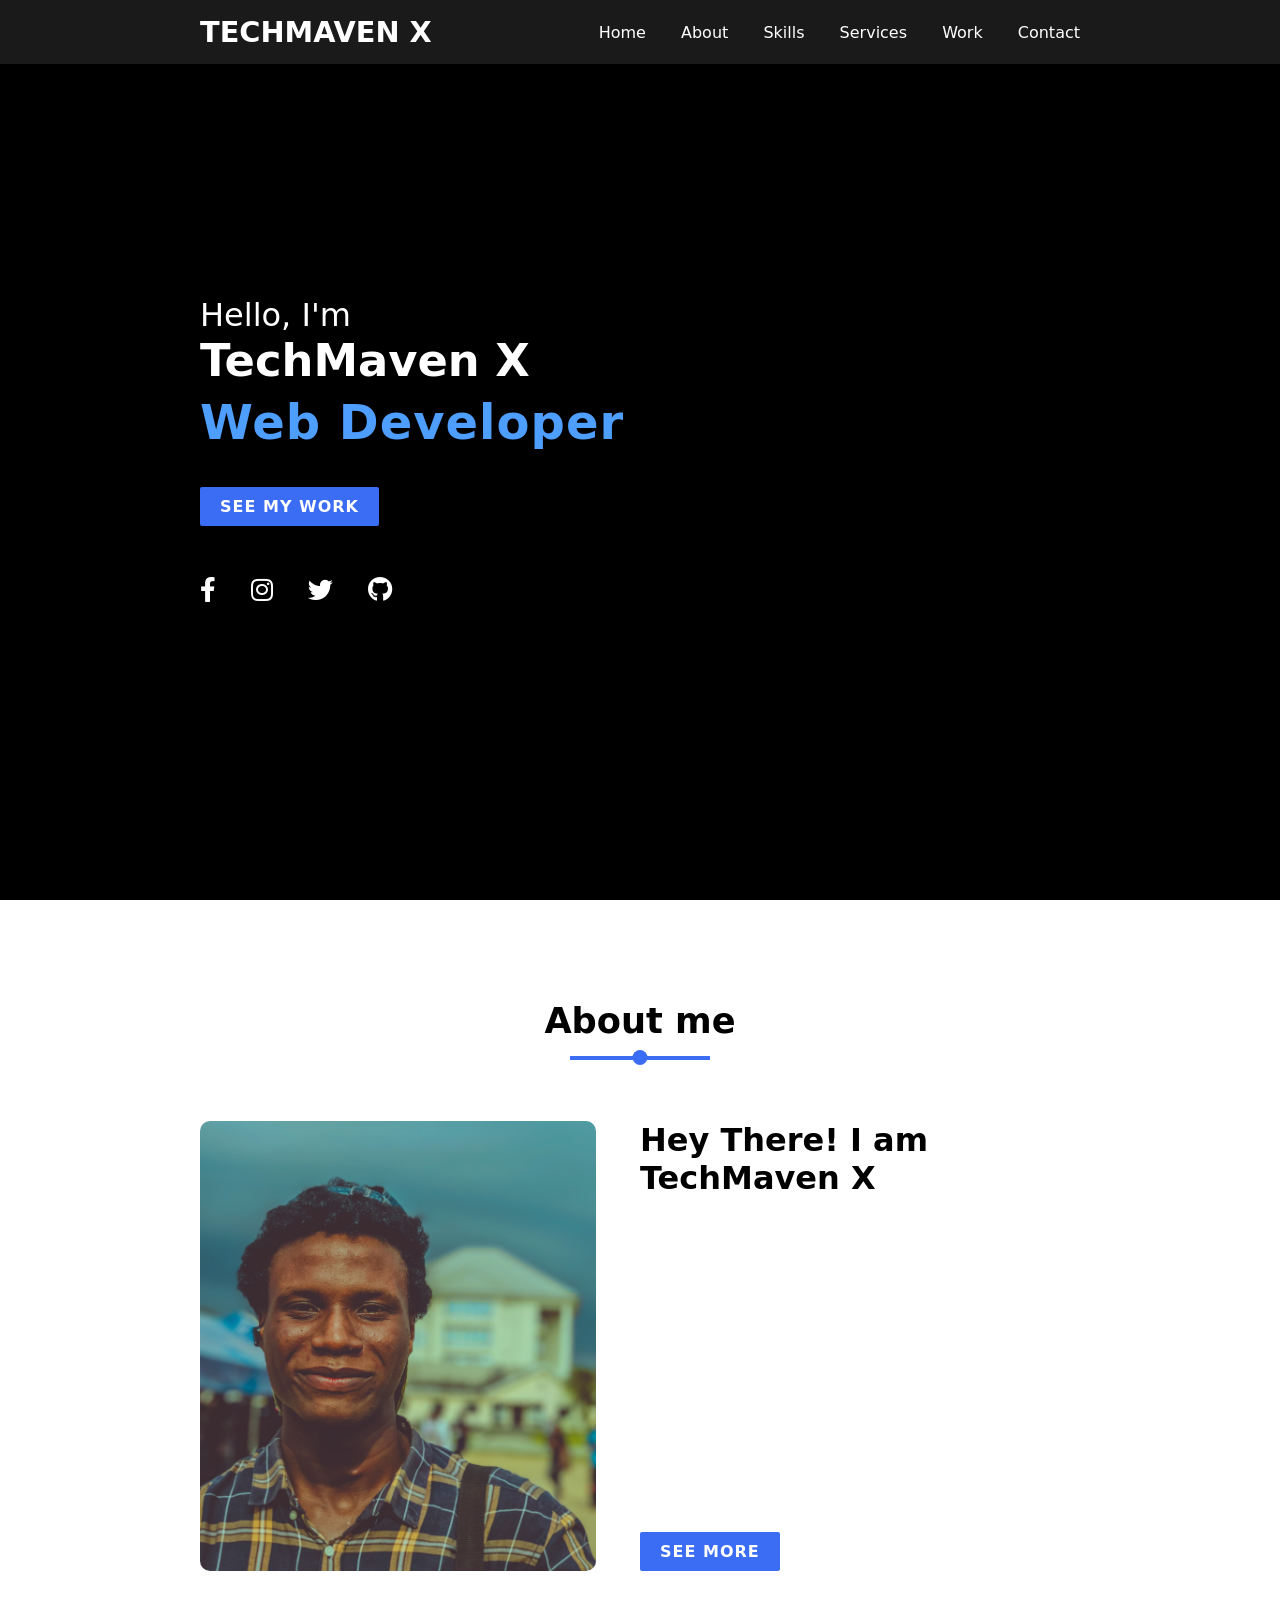
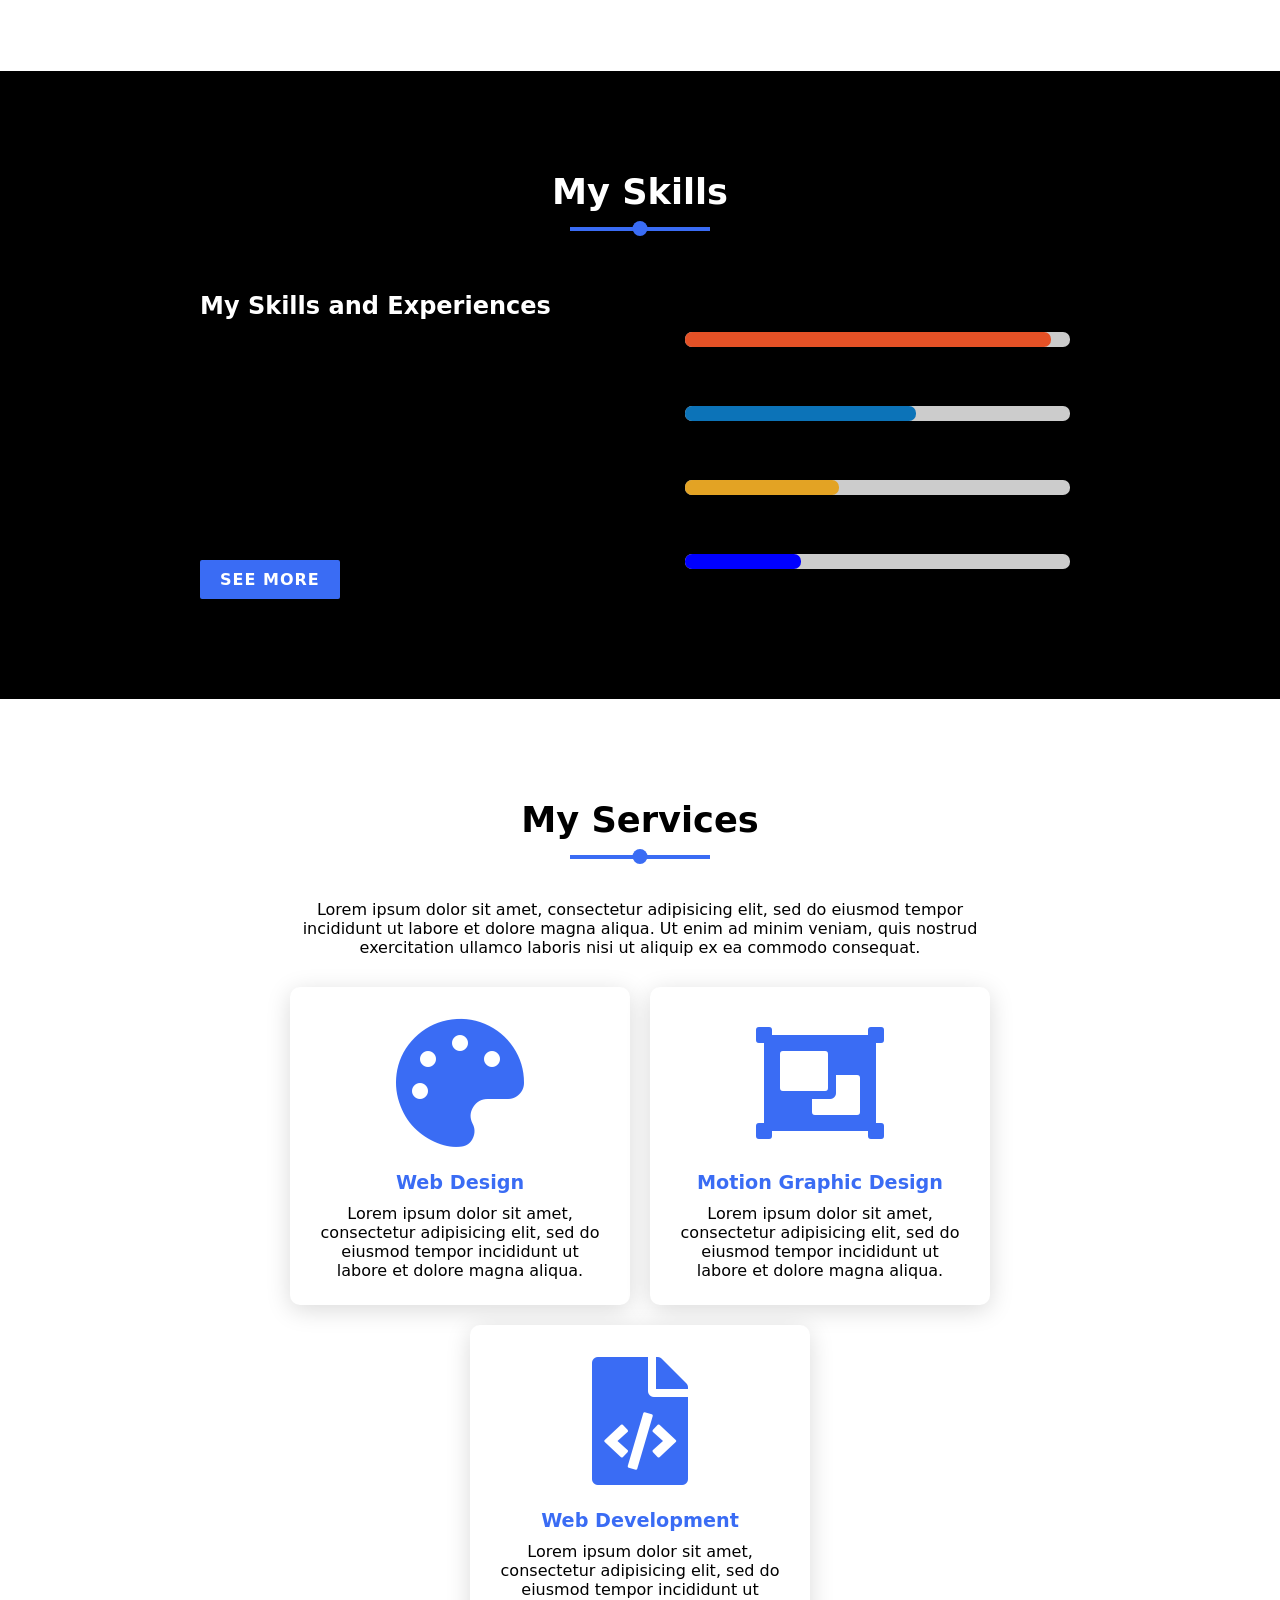
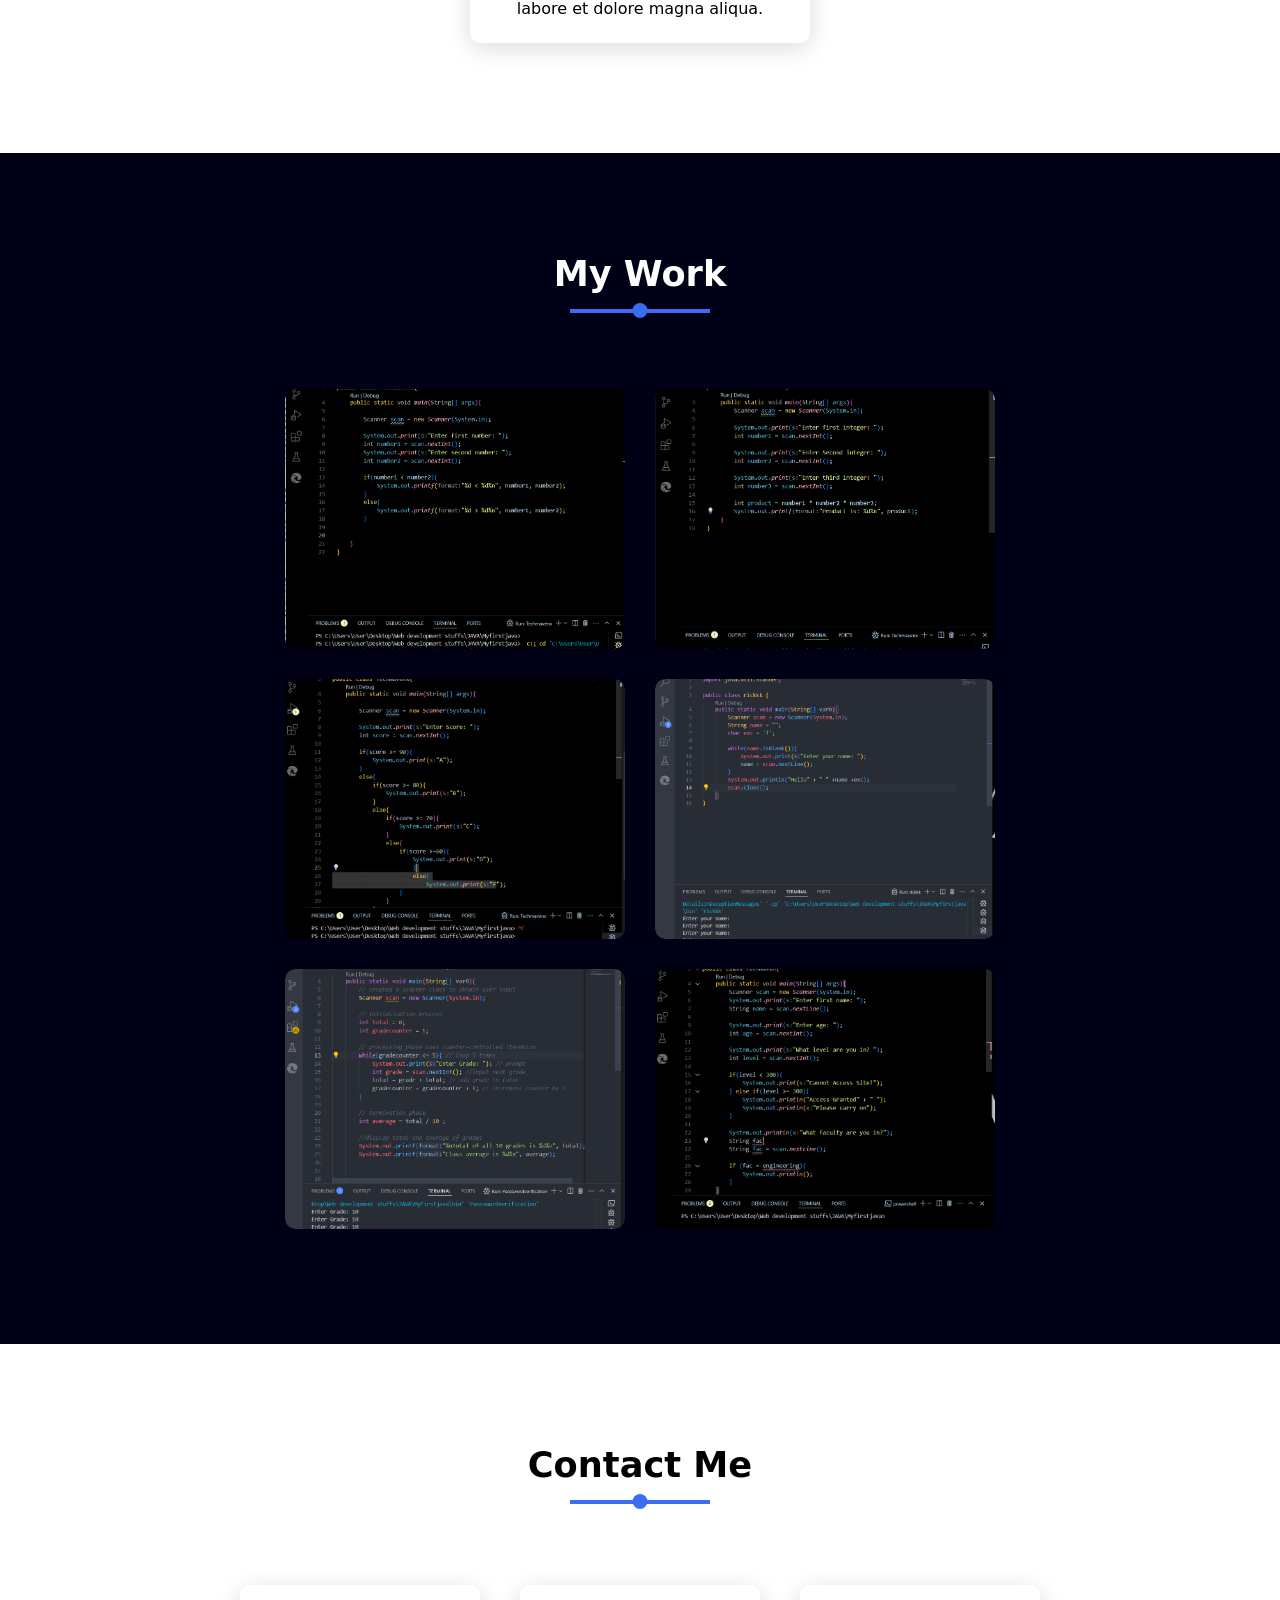
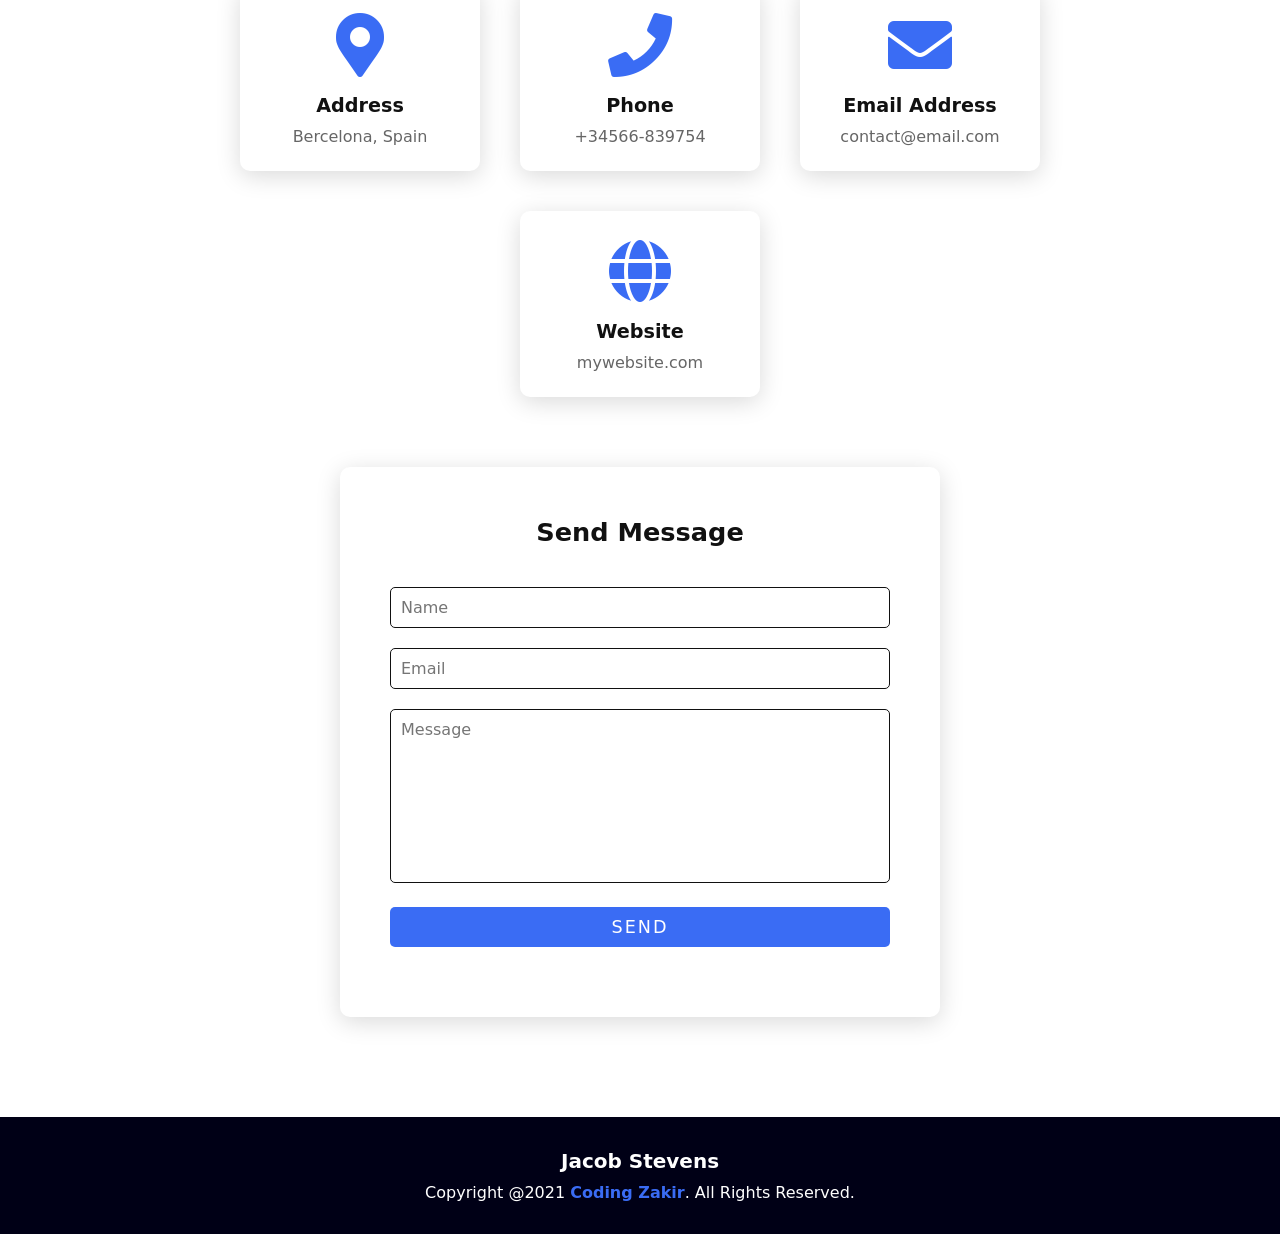
==== port.html @ 0d539612 "first commit" ====
<!DOCTYPE html>
<html lang="en">
<head>
    <meta charset="UTF-8">
    <meta name="viewport" content="width=device-width, initial-scale=1.0">
    <title>Adam Portfolio-Procoder09</title>
    <link rel="stylesheet" href="port.css">
    <link rel="stylesheet" href="https://unpkg.com/aos@next/dist/aos.css" />
    <link rel="stylesheet" href="https://cdnjs.cloudflare.com/ajax/libs/font-awesome/5.15.2/css/all.min.css">
</head>
<body>


    <header>
        <a href="" class="brand" data-aos="zoom-in" data-aos-duration="1000">TechMaven X</a>
        <div class="menu-btn"></div>
        <div class="navigation">
            <a href="#main" data-aos="fade-up" data-aos-duration="1000" data-aos-delay="100">Home</a>
            <a href="#about"data-aos="fade-up" data-aos-duration="1000" data-aos-delay="200">About</a>
            <a href="#skills" data-aos="fade-up" data-aos-duration="1000" data-aos-delay="300">Skills</a>
            <a href="#services" data-aos="fade-up" data-aos-duration="1000" data-aos-delay="400">Services</a>
            <a href="#work" data-aos="fade-up" data-aos-duration="1000" data-aos-delay="500">Work</a>
            <a href="#" data-aos="fade-up" data-aos-duration="1000" data-aos-delay="600">Contact</a>
        </div>
    </header>

    <section class="main" id="main">
        <div class="content">
            <h2 data-aos="fade-right" data-aos-duration="1000" data-aos-delay="800">Hello, I'm <br><span>TechMaven X</span></h2>
            <div class="animated-text" data-aos="fade-left" data-aos-duration="1000" data-aos-delay="900">
                <h3>Web Developer</h3>
                <h3>Web Designer</h3>
                <h3>Programmer</h3>
            </div>
            <a href="#" class="btn" data-aos="zoom-out" data-aos-duration="1000" data-aos-delay="1000">See My Work</a>
            <div class="media-icons">
                <a href="#" data-aos="fade-in" data-aos-duration="1000" data-aos-delay="1200"><i class="fab fa-facebook-f"></i></a>
                <a href="#" data-aos="fade-in" data-aos-duration="1000" data-aos-delay="1300"><i class="fab fa-instagram"></i></a>
                <a href="#" data-aos="fade-in" data-aos-duration="1000" data-aos-delay="1400"><i class="fab fa-twitter"></i></a>
                <a href="#" data-aos="fade-in" data-aos-duration="1000" data-aos-delay="1500"><i class="fab fa-github"></i></a>
            </div>
        </div>
    </section>

<!--  About Section -->

    <section class="about" id="about">
        <div class="title reveal">
            <h2 class="section-title" data-aos="fade-up" data-aos-duration="1000">About me</h2>
        </div>
        <div class="content">
            <div class="column col-left reveal">
                <div class="img-card" data-aos="fade-right" data-aos-duration="2000" data-aos-delay="200">
                    <img src="images/myface4.jpg" alt="">
                </div>
            </div>
            <div class="column col-right reveal">
                <h2 class="content-title" data-aos="fade-left" data-aos-duration="1000" data-aos-delay="200">Hey There! I am TechMaven X</h2>
                <p class="paragraph-text" data-aos="flip-up" data-aos-duration="1000" data-aos-delay="400">Lorem ipsum dolor sit amet, consectetur adipisicing elit, sed do eiusmod tempor incididunt ut labore et dolore magna aliqua. Ut enim ad minim veniam, quis nostrud exercitation ullamco laboris nisi ut aliquip ex ea commodo consequat.<br><br>Lorem ipsum dolor sit amet, consectetur adipisicing elit, sed do eiusmod tempor incididunt ut labore et dolore magna aliqua. Ut enim ad minim veniam, quis nostrud exercitation ullamco laboris nisi ut aliquip ex ea commodo consequat. Duis aute irure dolor in reprehenderit in voluptate velit esse cillum dolore eu fugiat nulla pariatur. Excepteur sint occaecat cupidatat non proident, sunt in culpa qui officia deserunt mollit anim id est laborum.</p>
                <a href="#" class="btn" data-aos="zoom-out-left" data-aos-duration="1000" data-aos-delay="600">See more</a>
            </div>
        </div>
    </section>

<!-- Skill Section -->

    <section class="skills" id="skills">
        <div class="title">
            <h2 class="section-title-skills" data-aos="fade-up" data-aos-duration="1000">My Skills</h2>
        </div>
        <div class="content">
            <div class="column col-left">
                <h2 class="content-title" data-aos="fade-right" data-aos-duration="1000" data-aos-delay="200">My Skills and Experiences</h2>
                <div class="paragraph-text" data-aos="flip-down" data-aos-duration="1000" data-aos-delay="300">Lorem ipsum dolor sit amet, consectetur adipisicing elit, sed do eiusmod tempor incididunt ut labore et dolore magna aliqua. Ut enim ad minim veniam, quis nostrud exercitation ullamco laboris nisi ut aliquip ex ea commodo consequat. Duis aute irure dolor in reprehenderit in voluptate velit esse cillum dolore eu fugiat nulla pariatur. Excepteur sint occaecat cupidatat non proident, sunt in culpa qui officia deserunt mollit anim id est laborum.</div>
                <a href="#" class="btn" data-aos="zoom-in-right" data-aos-duration="1000" data-aos-delay="400">See more</a>
            </div>
            <div class="column col-right">
                <div class="bar">
                    <div class="info" data-aos="flip-up" data-aos-duration="1000" data-aos-delay="100">
                        <span>HTML</span>
                        <span>95%</span>
                    </div>
                    <div class="line html" data-aos="zoom-in-right" data-aos-duration="1000" data-aos-delay="140"></div>
                </div>
                <div class="bar">
                    <div class="info" data-aos="flip-up" data-aos-duration="1000" data-aos-delay="200">
                        <span>CSS</span>
                        <span>60%</span>
                    </div>
                    <div class="line css" data-aos="zoom-in-right" data-aos-duration="1000" data-aos-delay="240"></div>
                </div>
                <div class="bar">
                    <div class="info" data-aos="flip-up" data-aos-duration="1000" data-aos-delay="300">
                        <span>Javascript</span>
                        <span>40%</span>
                    </div>
                    <div class="line javascript" data-aos="zoom-in-right" data-aos-duration="1000" data-aos-delay="340"></div>
                </div>
                <div class="bar">
                    <div class="info" data-aos="flip-up" data-aos-duration="1000" data-aos-delay="400">
                        <span>Java</span>
                        <span>30%</span>
                    </div>
                    <div class="line python" data-aos="zoom-in-right" data-aos-duration="1000" data-aos-delay="440"></div>
                </div>
            </div>
        </div>
    </section>

    <!-- Services Section -->

    <section class="services" id="services">
        <div class="title">
            <h2 class="section-title" data-aos="fade-up" data-aos-duration="1000">My Services</h2>
            <p data-aos="fade-up" data-aos-duration="1000" data-aos-delay="200">Lorem ipsum dolor sit amet, consectetur adipisicing elit, sed do eiusmod tempor incididunt ut labore et dolore magna aliqua. Ut enim ad minim veniam, quis nostrud exercitation ullamco laboris nisi ut aliquip ex ea commodo consequat.</p>
        </div>
        <div class="content">
            <div class="card" data-aos="fade-right" data-aos-duration="1000" data-aos-delay="400">
                <div class="service-icon">
                    <i class="fas fa-palette"></i>
                </div>
                <div class="info">
                    <h3>Web Design</h3>
                    <p>Lorem ipsum dolor sit amet, consectetur adipisicing elit, sed do eiusmod tempor incididunt ut labore et dolore magna aliqua. </p>
                </div>
            </div>
            <div class="card" data-aos="fade-up" data-aos-duration="1000" data-aos-delay="400">
                <div class="service-icon">
                    <i class="fas fa-object-group"></i>
                </div>
                <div class="info">
                    <h3>Motion Graphic Design</h3>
                    <p>Lorem ipsum dolor sit amet, consectetur adipisicing elit, sed do eiusmod tempor incididunt ut labore et dolore magna aliqua. </p>
                </div>
            </div>
            <div class="card" data-aos="fade-left" data-aos-duration="1000" data-aos-delay="400">
                <div class="service-icon">
                    <i class="fas fa-file-code"></i>
                </div>
                <div class="info">
                    <h3>Web Development</h3>
                    <p>Lorem ipsum dolor sit amet, consectetur adipisicing elit, sed do eiusmod tempor incididunt ut labore et dolore magna aliqua. </p>
                </div>
            </div>
        </div>
    </section>

<!-- Work Section -->
    <section class="work" id="work">
        <div class="title">
            <h2 class="section-title-work" data-aos="fade-up" data-aos-duration="1000">My Work</h2>
        </div>
        <div class="content">
            <div class="card" data-aos="fade-right" data-aos-duration="1000" data-aos-delay="200">
                <div class="card-img">
                    <img src="images/If else.png" alt="">
                </div>
            </div>
            <div class="card" data-aos="fade-up" data-aos-duration="1000" data-aos-delay="200">
                <div class="card-img">
                    <img src="images/practice question.png" alt="">
                </div>
            </div>
            <div class="card" data-aos="fade-left" data-aos-duration="1000" data-aos-delay="200">
                <div class="card-img">
                    <img src="images/practice3.png" alt="">
                </div>
            </div>
            <div class="card" data-aos="fade-right" data-aos-duration="1000" data-aos-delay="400">
                <div class="card-img">
                    <img src="images/practice5.png" alt="">
                </div>
            </div>
            <div class="card" data-aos="fade-up" data-aos-duration="1000" data-aos-delay="400">
                <div class="card-img">
                    <img src="images/practice6.png" alt="">
                </div>
            </div>
            <div class="card" data-aos="fade-left" data-aos-duration="1000" data-aos-delay="400">
                <div class="card-img">
                    <img src="images/prctice4.png" alt="">
                </div>
            </div>
        </div>
    </section>
    <section class="contact" id="contact">
        <div class="title reveal">
          <h2 class="section-title">Contact Me</h2>
        </div>
        <div class="content">
          <div class="row">
            <div class="card reveal">
              <div class="contact-icon">
                <i class="fas fa-map-marker-alt"></i>
              </div>
              <div class="info">
                <h3>Address</h3>
                <span>Bercelona, Spain</span>
              </div>
            </div>
            <div class="card reveal">
              <div class="contact-icon">
                <i class="fas fa-phone"></i>
              </div>
              <div class="info">
                <h3>Phone</h3>
                <span>+34566-839754</span>
              </div>
            </div>
            <div class="card reveal">
              <div class="contact-icon">
                <i class="fas fa-envelope"></i>
              </div>
              <div class="info">
                <h3>Email Address</h3>
                <span>contact@email.com</span>
              </div>
            </div>
            <div class="card reveal">
              <div class="contact-icon">
                <i class="fas fa-globe"></i>
              </div>
              <div class="info">
                <h3>Website</h3>
                <span>mywebsite.com</span>
              </div>
            </div>
          </div>
          <div class="row">
            <div class="contact-form reveal">
              <h3>Send Message</h3>
              <div class="input-box">
                <input type="text" name="" value="" placeholder="Name">
              </div>
              <div class="input-box">
                <input type="text" name="" value="" placeholder="Email">
              </div>
              <div class="input-box">
                <textarea name="name" rows="8" cols="80" placeholder="Message"></textarea>
              </div>
              <div class="input-box">
                <input type="submit" class="send-btn" name="" value="Send">
              </div>
            </div>
          </div>
        </div>
      </section>
  
      <footer class="footer">
        <span class="footer-title">Jacob Stevens</span>
        <p>Copyright @2021 <a href="#">Coding Zakir</a>. All Rights Reserved.</p>
      </footer>


    <script src="https://unpkg.com/aos@next/dist/aos.js"></script>
    <script>
      AOS.init({offset:0});
    </script>
    <script>

        window.addEventListener("scroll", function(){
    scrollBtn.classList.toggle("active", window.scrollY > 500);
});

//javascript for scroll back to top on click scroll-to-top button

// document.querySelector(".scrollToTop-btn").addEventListener("click", () => {
//   document.body.scrollTop = 0;
//   document.documentElement.scrollTop = 0;
// });

        const menuBtn = document.querySelector(".menu-btn");
        const navigation = document.querySelector(".navigation");
        const navigationItems = document.querySelector(".navigation a");

        menuBtn.addEventListener("click", () => {
            menuBtn.classList.toggle("active");
            navigation.classList.toggle("active");
        })

        // Navigation Effects
        window.addEventListener("scroll", function(){
            const header = document.querySelector("header");
            header.classList.toggle("sticky", window.scrollY > 0);
        })

        navigationItems.forEach((navigationItem) => {
            navigationItem.addEventListener("click", () => {
                menuBtn.classList.remove("active");
                navigation.classList.remove("active")
            })
        })



    </script>
</body>
</html>
---- port.css ----
@import url('https://fonts.googleapis.com/css2?family=Poppins:ital,wght@0,100;0,200;0,300;0,400;0,500;0,600;0,700;0,800;0,900;1,100;1,200;1,300;1,400;1,500;1,600;1,700;1,800;1,900&display=swap');

*{
    padding: 0;
    margin: 0;
    font-family:system-ui, -apple-system, BlinkMacSystemFont, 'Segoe UI', Roboto, Oxygen, Ubuntu, Cantarell, 'Open Sans', 'Helvetica Neue', sans-serif;
    box-sizing: border-box;
}

body{
    width: 100%;
    height: auto;
    overflow-x: hidden;
}

header{
    z-index: 889;
    position: fixed;
    background-color: rgba(255,255,255,0.1);
    top: 0;
    left: 0;
    width: 100%;
    padding: 15px 200px;
    display: flex;
    justify-content: space-between;
    align-items: center;
    transition: 0.2s ease;
}

header.sticky{
    background-color: #3a6cf4;
    padding: 10px 200px;
}

header .brand{
    color: white;
    font-size: 1.8em;
    font-weight: 700;
    text-transform: uppercase;
    text-decoration: none;
}

header .navigation{
    position: relative;
}

header .navigation a{
    color: white;
    font-size: 1em;
    text-decoration: none;
    font-weight: 500;
    margin-left: 30px;
}

header .navigation a:hover{
    color: #3a6cf4;
}

header .sticky .navigation a:hover{
    color: black;
}

section{
    padding: 100px 200px;
}

.main{
    position: relative;
    width: 100%;
    height: 100vh;
    display: flex;
    align-items: center;
    background-image: url(images/ackgroud.png);
    background-size: cover;
    background-position: center;
    background-repeat: no-repeat;
    background-attachment: fixed;
}

.main .content{
    max-width: 800px;
}

.main .content h2{
    color: white;
    font-size: 2em;
    font-weight: 500;
}

.main .content h2 span{
    font-size: 2.8rem;
    font-weight: 600;
}

.animated-text{
    position: relative;
    height: 70px;
    overflow: hidden;
}

.animated-text h3{
    color: #4e9eff;
    font-size: 3em;
    font-weight: 700;
    line-height: 70px;
    letter-spacing: 1px;
}

.animated-text h3:nth-child(1){
    animation: text-move 6s infinite ease-out;
}

@keyframes text-move {
    0%,15%{
        margin-top: 0px;
    }
    
    25%,40%{
        margin-top: -70px;
    }
    
    50%,65%{
        margin-top: -140px;
    }
    
    75%,90%{
        margin-top: -70px;
    }
    
    100%{
        margin-top: 0px;
    }
}

.btn{
    color: white;
    background-color: #3a6cf4;
    font-size: 1em;
    font-weight: 600;
    display: inline-block;
    padding: 10px 20px;
    text-transform: uppercase;
    text-decoration: none;
    letter-spacing: 1px;
    border-radius: 2px;
    margin-top: 30px;
    transition: 0.5s ease;
}

.btn:hover{
    background-color: #235bf6;
}

.media-icons{
    margin-top: 50px;
}

.media-icons a{
    color: white;
    font-size: 25px;
    margin-right: 30px;
}

.media-icon a:hover{
    background-color: #3a6cf4;
    color: black;
}


/* About */

.title{
    width: 100%;
    display: flex;
    justify-content: center;
    align-items: center;
    flex-direction: column;
}

.section-title{
    position: relative;
    color: black;
    font-size: 2.2em;
    font-weight: 800;
    margin-bottom: 60px;
}

.section-title::before{
    content: "";
    position: absolute;
    top: 56px;
    left: 50%;
    width: 140px;
    height: 4px;
    background-color: #3a6cf4;
    transform: translateX(-50%);
}

.section-title::after{
    content: "";
    position: absolute;
    top: 50px;
    left: 50%;
    width: 15px;
    height: 15px;
    border-radius: 50%;
    background-color: #3a6cf4;
    transform: translateX(-50%);
}

.about .content{
    position: relative;
    width: 100%;
    display: flex;
    justify-content: space-between;
    align-items: center;
    margin-top: 20px;
}

.about .content .col-left{
    position: relative;
    width: 45%;
}

.about .content .col-right{
    position: relative;
    width: 50%;
}

.about .content .col-left .img-card{
    position: relative;
    width: 100%;
    min-height: 450px;
}

.about .content .col-left .img-card img{
    position: absolute;
    top: 0;
    left: 0;
    width: 100%;
    height: 100%;
    object-fit: cover;
    border-radius: 10px;
}

.about .content .col-right .content-title{
    font-size: 2em;
    font-weight: 800;
    margin-bottom: 20px;
}

.about .content .col-right .paragraph-text{
    font-size: 1em;
}

/* Skills Section */

.skills{
    background-color: black;
}

.section-title-skills{
    position: relative;
    color: white;
    font-size: 2.2em;
    font-weight: 800;
    margin-bottom: 60px;
}

.section-title-skills::before{
    content: "";
    position: absolute;
    top: 56px;
    left: 50%;
    width: 140px;
    height: 4px;
    background-color: #3a6cf4;
    transform: translateX(-50%);
}

.section-title-skills::after{
    content: "";
    position: absolute;
    top: 50px;
    left: 50%;
    width: 15px;
    height: 15px;
    border-radius: 50%;
    background-color: #3a6cf4;
    transform: translateX(-50%);
}

.skills .content{
    position: relative;
    width: 100%;
    display: flex;
    justify-content: space-between;
    align-items: center;
    color: white;
    margin-top: 20px;
}

.skills .content .col-left{
    position: relative;
    width: 46%;
}

.skills .content .col-left .content-title{
    margin-bottom: 20px;
}

.skills .content .col-right{
    position: relative;
    width: 46%;
}

.skills .content .col-right .bar{
    margin-bottom: 15px;
    padding: 10px;
}

.skills .content .col-right .bar .info{
    display: flex;
    align-items: center;
    justify-content: space-between;
    margin-bottom: 5px;
}

.skills .content .col-right .br .info span{
    font-size: 18px;
    font-weight: 500;
}

.skills .content .col-right .bar .line{
    position: relative;
    width: 100%;
    height: 15px;
    background-color: #ccc;
    border-radius: 7px;
}

.skills .content .col-right .bar .line::before{
    content: "";
    position: absolute;
    height: 100%;
    top: 0;
    left: 0;
    border-radius: 7px;
}

.skills .content .col-right .bar .html::before{
    width: 95%;
    background-color: #e45126;
}

.skills .content .col-right .bar .css::before{
    width: 60%;
    background-color: #0c73b8;
}

.skills .content .col-right .bar .javascript::before{
    width: 40%;
    background-color: #e3a324;
}

.skills .content .col-right .bar .python::before{
    width: 30%;
    background-color: blue;
}


/* Services */

.services .content{
    display: flex;
    justify-content: center;
    flex-wrap: wrap;
    flex-direction: row;
    margin-top: 20px;
}

.title p{
    font-size: 1em;
    width: 80%;
    text-align: center;
}

.services .content .card{
    background-color: #fff;
    width: 340px;
    margin: 10px;
    padding: 25px;
    display: flex;
    justify-content: center;
    align-items: center;
    flex-direction: column;
    border-radius: 10px;
    box-shadow: 0 5px 25px rgba(1 1 1/15%);
    transition: 0.3s linear;
}

.services .content .card .service-icon{
    color: #3a6cf4;
    font-size: 8rem;
    text-align: center;
    transition: 0.3s linear;
}

.services .content .card .info{
    text-align: center;
}

.services .content .card .info h3{
    color: #3a6cf4;
    font-size: 1.2rem;
    font-weight: 700;
    margin: 10px;
    transition: 0.3s linear;
    
}

.services .content .card:hover{
    background-color: #3a6cf4;
    color: white;
}

.services .content .card:hover .service-icon,
.services .content .card:hover .info h3
{
    transform: translateY(-10px);
    color: white;
}

/* Work */

.work{
    background-color: #000016;
}
.section-title-work{
    position: relative;
    color: white;
    font-size: 2.2em;
    font-weight: 800;
    margin-bottom: 60px;
}

.section-title-work::before{
    content: "";
    position: absolute;
    top: 56px;
    left: 50%;
    width: 140px;
    height: 4px;
    background-color: #3a6cf4;
    transform: translateX(-50%);
}

.section-title-work::after{
    content: "";
    position: absolute;
    top: 50px;
    left: 50%;
    width: 15px;
    height: 15px;
    border-radius: 50%;
    background-color: #3a6cf4;
    transform: translateX(-50%);
}

.work .content{
    display: flex;
    justify-content: center;
    flex-direction: row;
    flex-wrap: wrap;
    margin-top: 20px;
}

.work .content .card{
    width: 340px;
    margin: 15px;
}

.work .content .card .card-img{
    position: relative;
    width: 100%;
    height: 260px;
    overflow: hidden;
    border-radius: 10px;
}

.work .content .card .card-img img{
    position: absolute;
    top: 0;
    left: 0;
    width: 100%;
    height: 100%;
    object-fit: cover;
    border-radius: 10px;
    transition: 0.3s linear;
}

.work .content .card .card-img img:hover{
    transform: scale(1.2);
}


/* Contact */

.contact .content{
    display: flex;
    justify-content: center;
    flex-wrap: wrap;
    flex-direction: column;
    margin-top: 20px;
  }
  
  .contact .content .row{
    display: flex;
    justify-content: center;
    flex-wrap: wrap;
    flex-direction: row;
  }
  
  .contact .content .row .card{
    background: #fff;
    width: 240px;
    margin: 20px;
    padding: 25px;
    display: flex;
    justify-content: center;
    align-items: center;
    flex-direction: column;
    box-shadow: 0 5px 25px rgba(1 1 1 / 15%);
    border-radius: 10px;
  }
  
  .contact .content .row .card .contact-icon{
    color: #3a6cf4;
    font-size: 4em;
    text-align: center;
    transition: transform 0.5s ease;
  }
  
  .contact .content .row .card:hover .contact-icon{
    transform: translateY(-10px);
  }
  
  .contact .content .row .card .info{
    text-align: center;
  }
  
  .contact .content .row .card .info h3{
    color: #111;
    font-size: 1.2em;
    font-weight: 700;
    margin: 10px;
  }
  
  .contact .content .row .card .info span{
    color: #666;
    font-weight: 500;
  }
  
  .contact-form{
    background: #fff;
    max-width: 600px;
    margin-top: 50px;
    padding: 50px;
    border-radius: 10px;
    box-shadow: 0 5px 25px rgba(1 1 1 / 15%);
  }
  
  .contact-form h3{
    color: #111;
    font-size: 1.6em;
    font-weight: 600;
    text-align: center;
    margin-bottom: 40px;
  }
  
  .contact-form .input-box{
    position: relative;
    width: 100%;
    margin-bottom: 20px;
  }
  
  .contact-form .input-box input,
  .contact-form .input-box textarea{
    color: #111;
    width: 100%;
    padding: 10px;
    font-size: 1em;
    font-weight: 400;
    outline: none;
    border: 1px solid #111;
    border-radius: 5px;
    resize: none;
  }
  
  .contact-form .input-box .send-btn{
    color: #fff;
    background: #3a6cf4;
    display: inline-block;
    font-size: 1.1em;
    font-weight: 500;
    text-transform: uppercase;
    letter-spacing: 2px;
    width: 100%;
    border: none;
    cursor: pointer;
    transition: 0.5s ease;
  }
  
  .contact-form .input-box .send-btn:hover{
    background: #235bf6;
  }

  /* Footer */
  
  .footer{
    background: #000016;
    color: #fff;
    text-align: center;
    padding: 2em;
  }
  
  .footer .footer-title{
    font-size: 20px;
    font-weight: 600;
  }
  
  .footer p{
    font-size: 16px;
    margin-top: 10px;
  }
  
  .footer p a{
    color: #3a6cf4;
    font-weight: 600;
    text-decoration: none;
  }
  


@media (max-width:1040px) {
    
    header{
        padding: 12px 20px;
    }

    header.sticky{
        padding: 10px 20px;
    }

    header .navigation{
        display: none;
    }

    .navigation.active{
        z-index: 889;
        position: fixed;
        background-color: white;
        top: 0;
        right: 0;
        width: 380px;
        height: 100%;
        display: flex;
        justify-content: center;
        align-items: center;
        flex-direction: column;
        box-shadow: 0 5px 25px rgba(1 1 1/ 15%);
        transition: 0.3s ease;
    }

    header .navigation a{
        color: black;
        font-size: 1.2em;
        margin: 10px;
        padding: 10px 40px;
        border-radius: 5px;
    }

    header .navigation a:hover{
        background-color: #3a6cf4;
        color: white;
        transition: 0.3s ease;
    }

    .menu-btn{
        position: absolute;
        background-image: url(Image/menu.png);
        background-position: center;
        background-size: 30px;
        background-repeat: no-repeat;
        width: 40px;
        height: 40px;
        right: 0;
        margin: 0 20px;
        cursor: pointer;
        transition: 0.3s ease;
    }

    .menu-btn.active{
        z-index: 999;
        background-image: url(Image/close.png);
        background-repeat: no-repeat;
        background-position: center;
        background-size: 25px;
        transition: 0.3s ease;
        filter: invert(1);
    }

    section{
        padding: 80px 20px;
    }

    .main .content h2{
        font-size: 1em;
    }

    .animated-text h3{
        font-size: 2.2em;
    }

    .section-title{
        font-size: 1.8em;
    }

    .about .content{
        flex-direction: column;
    }

    .about .content .column{
        width: 100%;
        position: relative;
    }

    .about .content .col-right{
        margin-top: 40px;
    }

    /* Skills */

    .skills .content{
        flex-direction: column;
    }

    .skills .content .column{
        position: relative;
        width: 100%;
    }

    .skills .content .col-right{
        margin-top: 40px;
    }
 
    .contact-form{
        padding: 35px 40px;
      }
}


.scrollToTop-btn{
    z-index: 999;
    position: fixed;
    background: #3a6cf4;
    color: #fff;
    width: 45px;
    height: 45px;
    right: 0;
    bottom: 10px;
    font-size: 22px;
    text-align: center;
    line-height: 45px;
    border-radius: 3px;
    cursor: pointer;
    pointer-events: none;
    opacity: 0;
    transition: all 0.3s ease;
  }
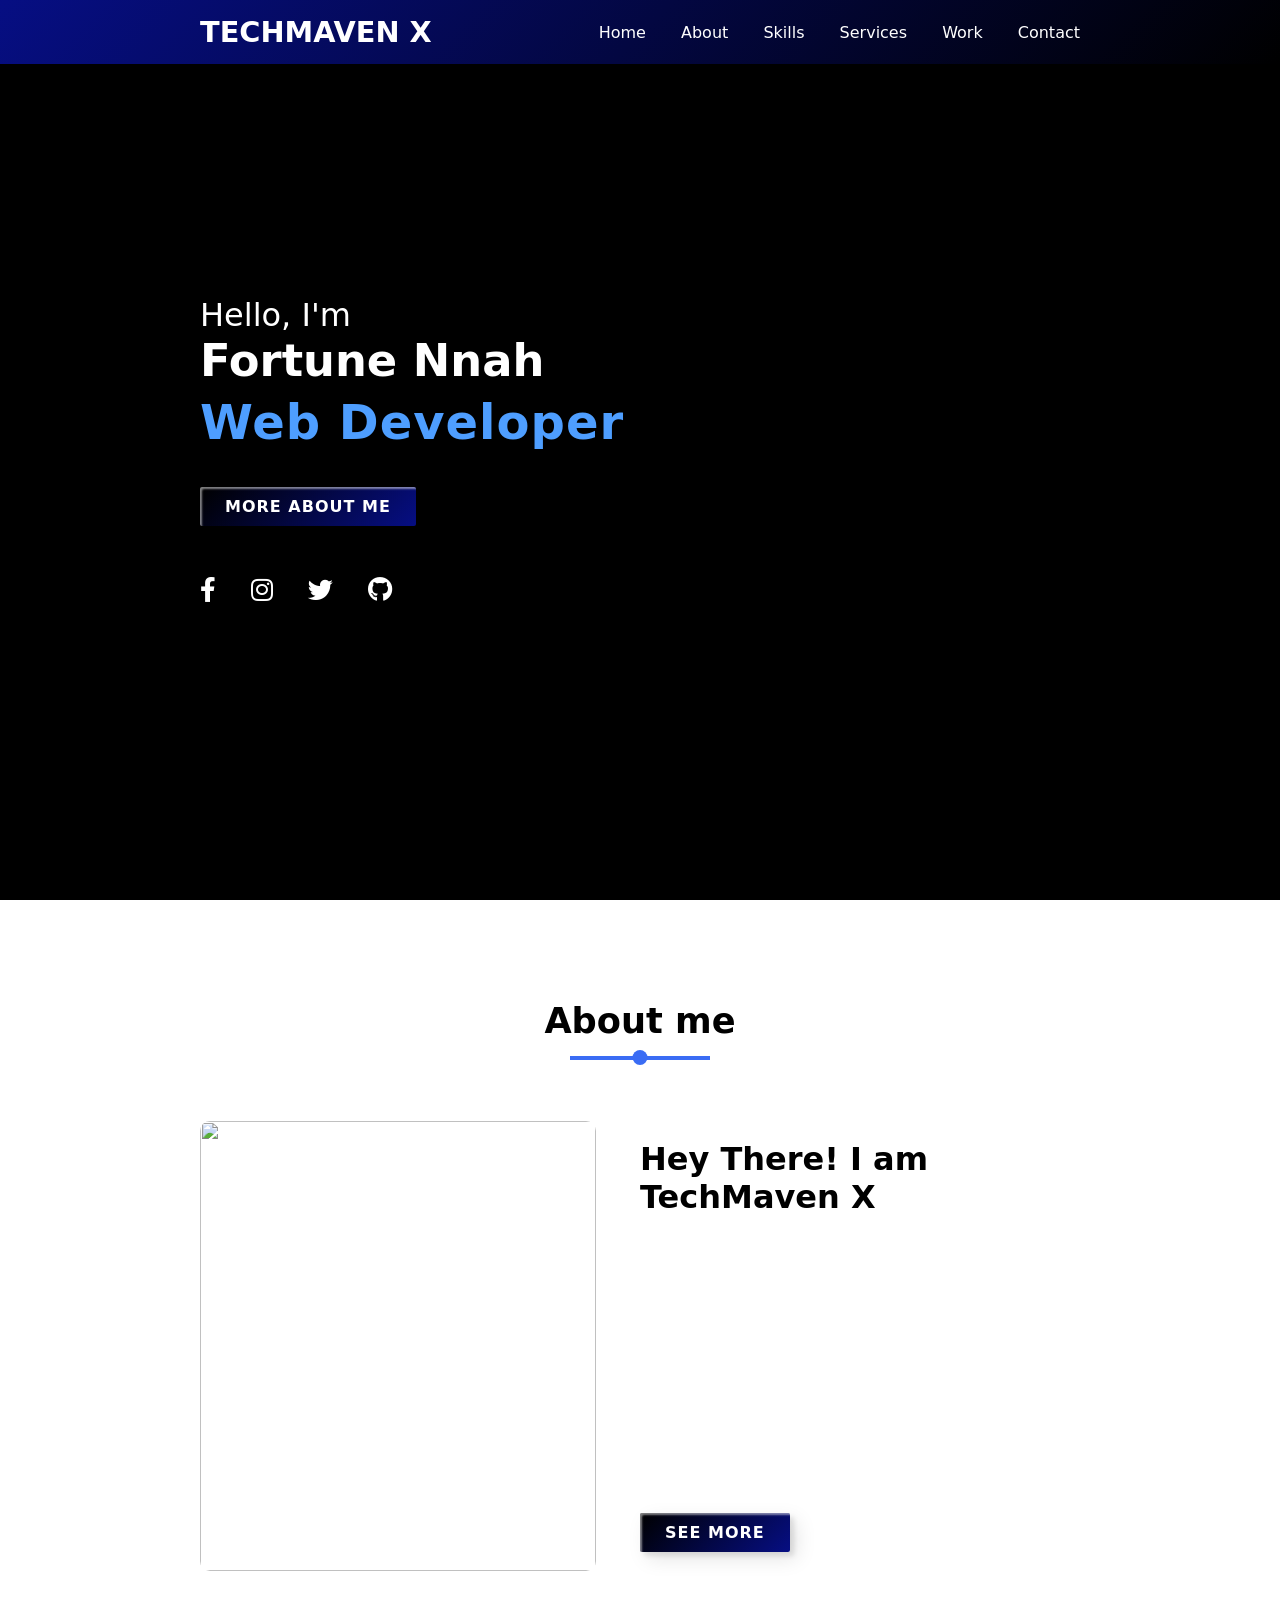
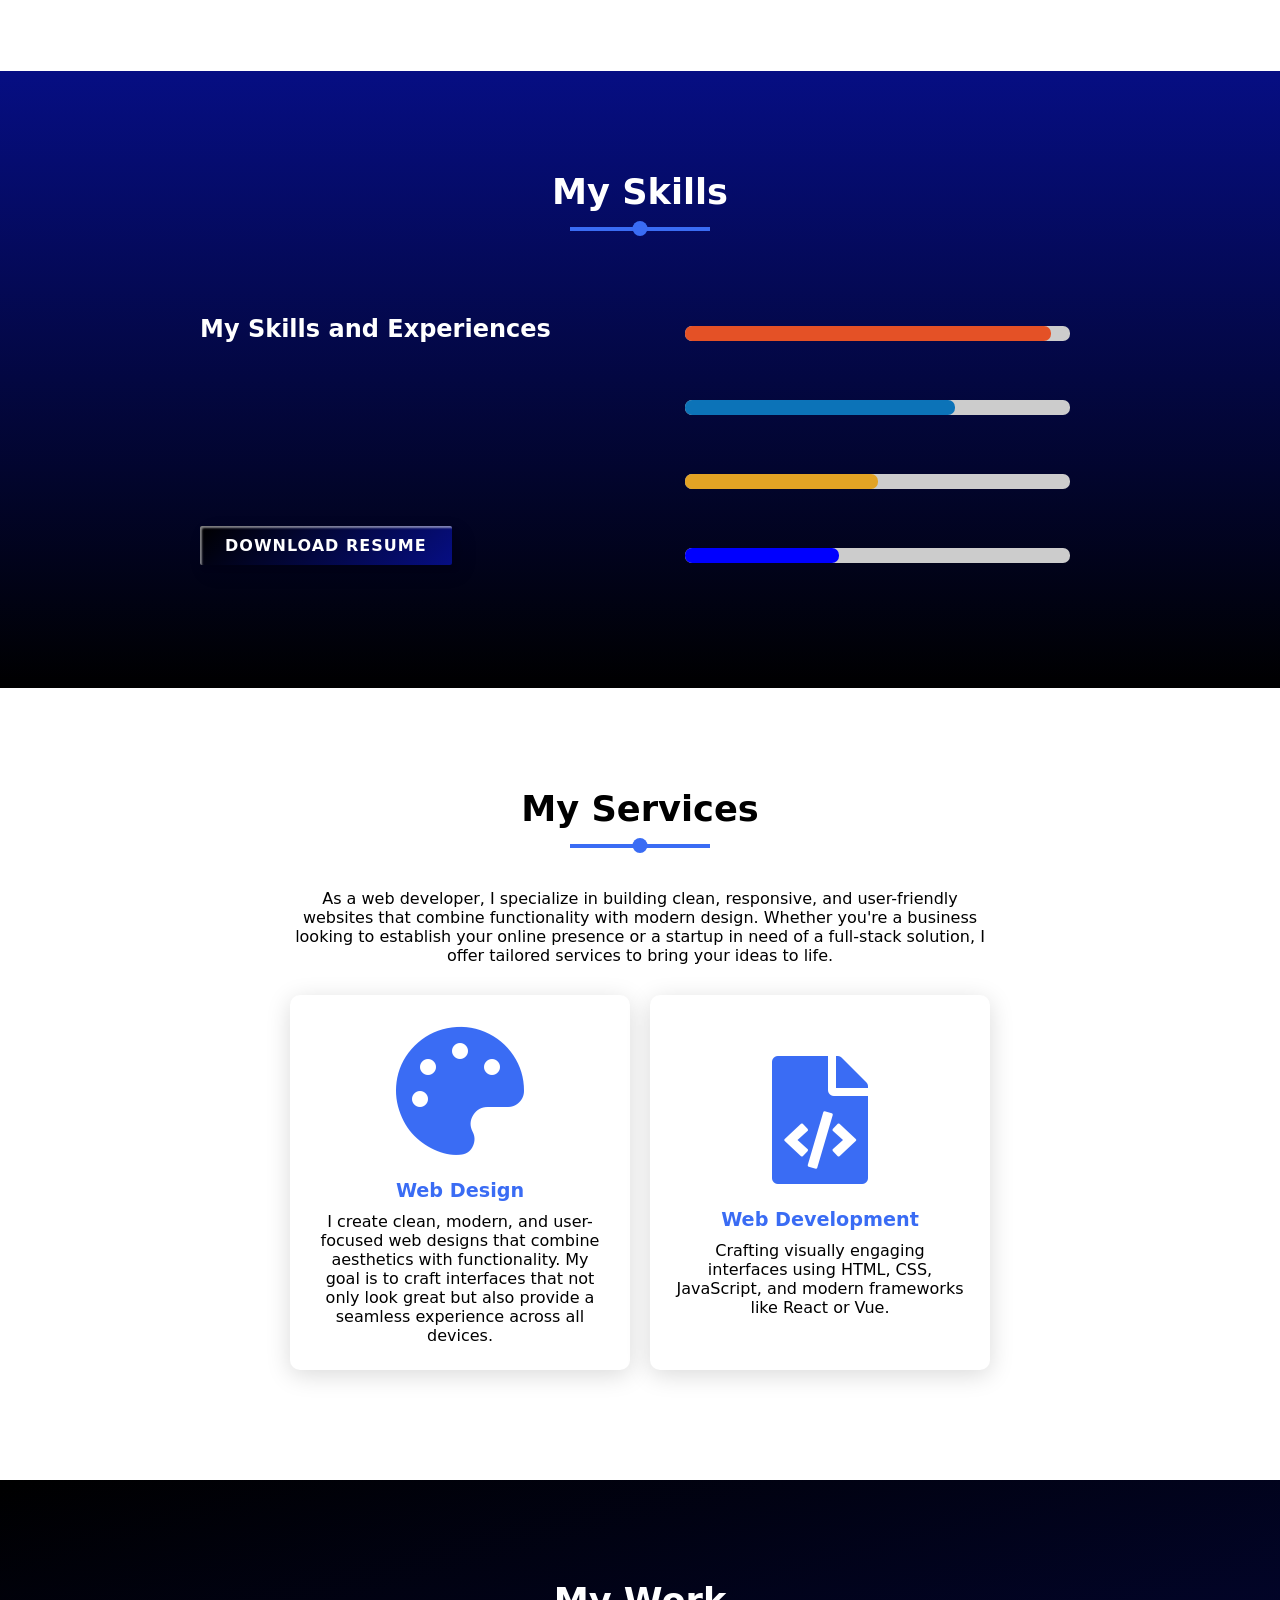
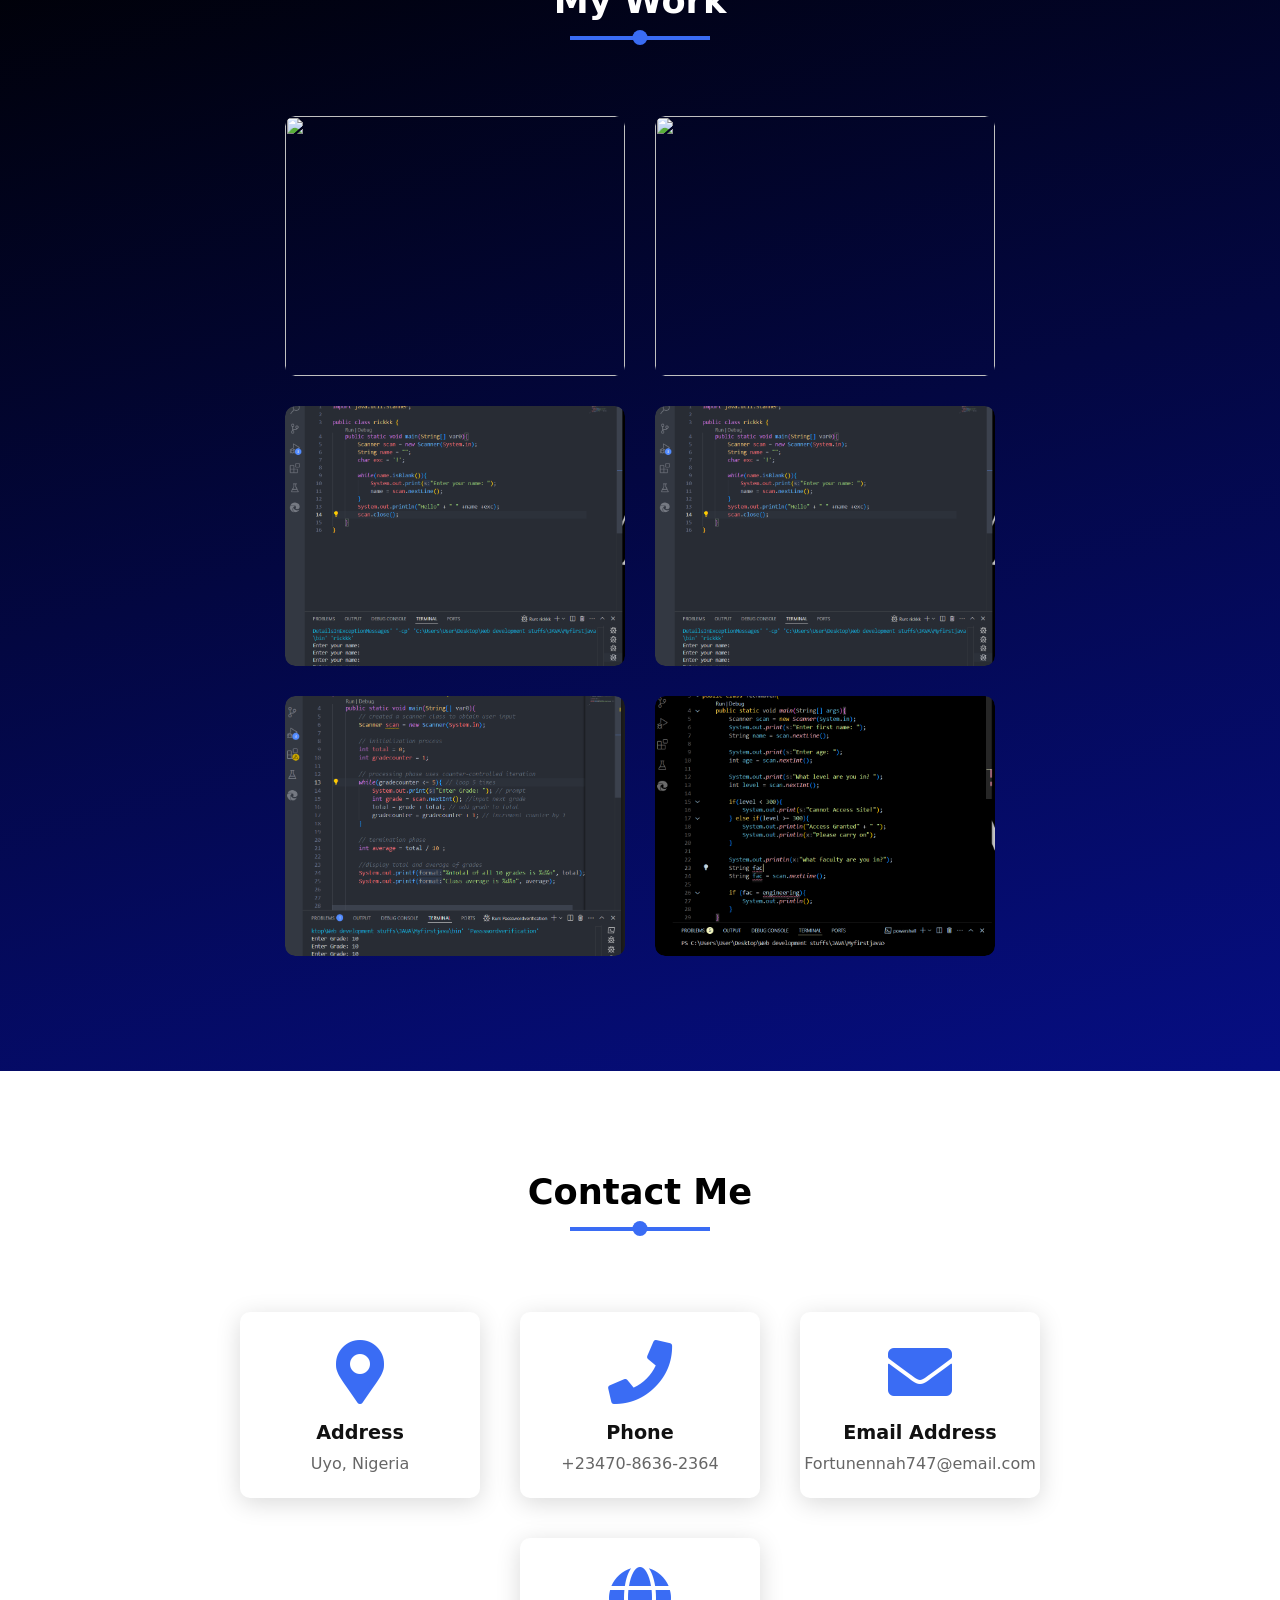
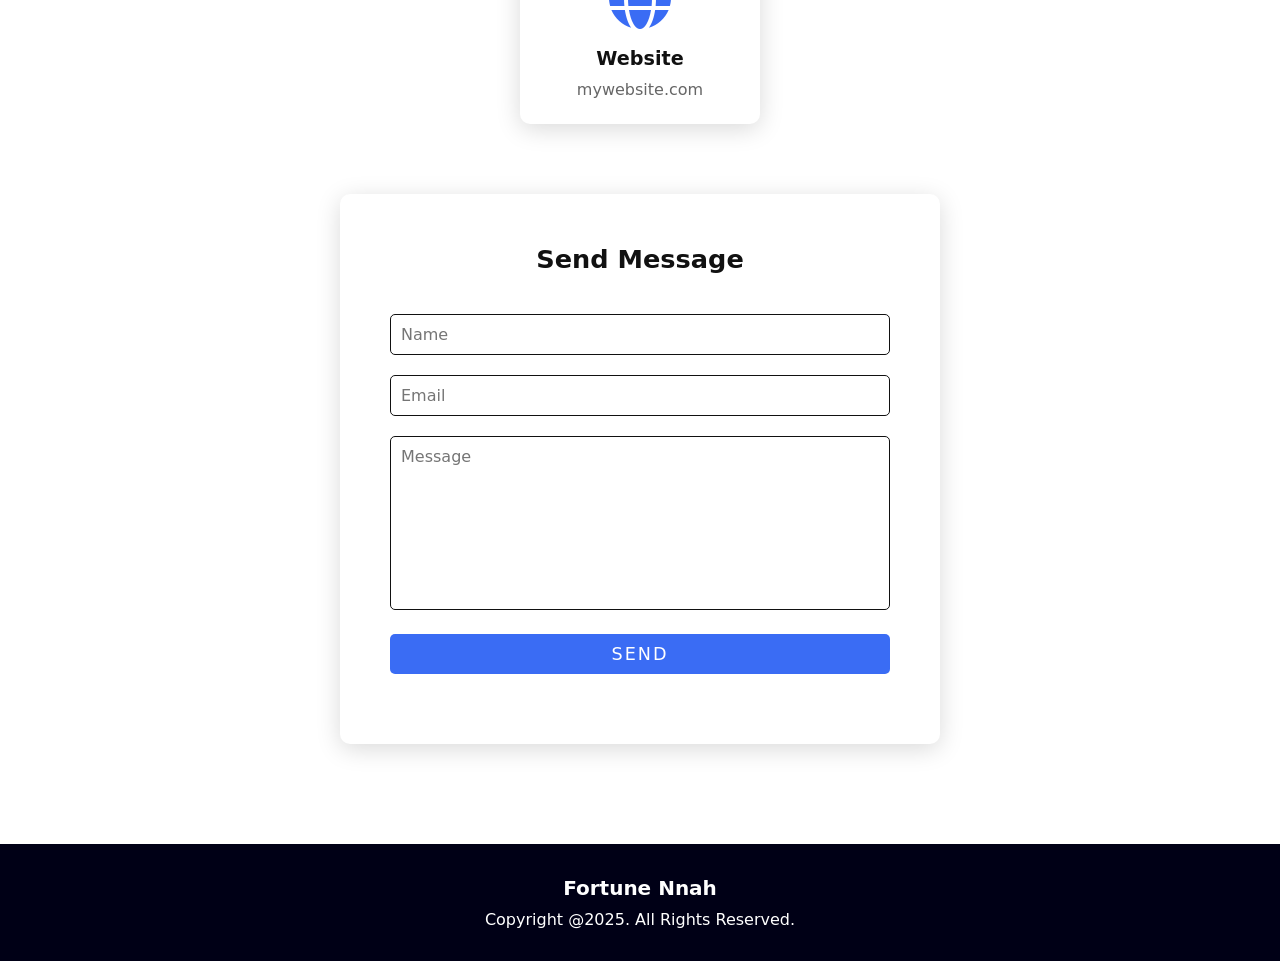
==== commit c6500d58: "Add files via upload" ====
--- a/port.html
+++ b/port.html
@@ -3,7 +3,7 @@
 <head>
     <meta charset="UTF-8">
     <meta name="viewport" content="width=device-width, initial-scale=1.0">
-    <title>Adam Portfolio-Procoder09</title>
+    <title>My Portfolio Website</title>
     <link rel="stylesheet" href="port.css">
     <link rel="stylesheet" href="https://unpkg.com/aos@next/dist/aos.css" />
     <link rel="stylesheet" href="https://cdnjs.cloudflare.com/ajax/libs/font-awesome/5.15.2/css/all.min.css">
@@ -26,15 +26,15 @@
 
     <section class="main" id="main">
         <div class="content">
-            <h2 data-aos="fade-right" data-aos-duration="1000" data-aos-delay="800">Hello, I'm <br><span>TechMaven X</span></h2>
+            <h2 data-aos="fade-right" data-aos-duration="1000" data-aos-delay="800">Hello, I'm <br><span>Fortune Nnah</span></h2>
             <div class="animated-text" data-aos="fade-left" data-aos-duration="1000" data-aos-delay="900">
                 <h3>Web Developer</h3>
                 <h3>Web Designer</h3>
                 <h3>Programmer</h3>
             </div>
-            <a href="#" class="btn" data-aos="zoom-out" data-aos-duration="1000" data-aos-delay="1000">See My Work</a>
+            <a href="#about" class="btn" data-aos="zoom-out" data-aos-duration="1000" data-aos-delay="1000">More About Me</a>
             <div class="media-icons">
-                <a href="#" data-aos="fade-in" data-aos-duration="1000" data-aos-delay="1200"><i class="fab fa-facebook-f"></i></a>
+                <a href="https://www.facebook.com/share/1CfvQgGyU3/" data-aos="fade-in" data-aos-duration="1000" data-aos-delay="1200"><i class="fab fa-facebook-f"></i></a>
                 <a href="#" data-aos="fade-in" data-aos-duration="1000" data-aos-delay="1300"><i class="fab fa-instagram"></i></a>
                 <a href="#" data-aos="fade-in" data-aos-duration="1000" data-aos-delay="1400"><i class="fab fa-twitter"></i></a>
                 <a href="#" data-aos="fade-in" data-aos-duration="1000" data-aos-delay="1500"><i class="fab fa-github"></i></a>
@@ -51,12 +51,18 @@
         <div class="content">
             <div class="column col-left reveal">
                 <div class="img-card" data-aos="fade-right" data-aos-duration="2000" data-aos-delay="200">
-                    <img src="images/myface4.jpg" alt="">
+                    <img src="images/Meeeeeee.jpg" alt="">
                 </div>
             </div>
             <div class="column col-right reveal">
                 <h2 class="content-title" data-aos="fade-left" data-aos-duration="1000" data-aos-delay="200">Hey There! I am TechMaven X</h2>
-                <p class="paragraph-text" data-aos="flip-up" data-aos-duration="1000" data-aos-delay="400">Lorem ipsum dolor sit amet, consectetur adipisicing elit, sed do eiusmod tempor incididunt ut labore et dolore magna aliqua. Ut enim ad minim veniam, quis nostrud exercitation ullamco laboris nisi ut aliquip ex ea commodo consequat.<br><br>Lorem ipsum dolor sit amet, consectetur adipisicing elit, sed do eiusmod tempor incididunt ut labore et dolore magna aliqua. Ut enim ad minim veniam, quis nostrud exercitation ullamco laboris nisi ut aliquip ex ea commodo consequat. Duis aute irure dolor in reprehenderit in voluptate velit esse cillum dolore eu fugiat nulla pariatur. Excepteur sint occaecat cupidatat non proident, sunt in culpa qui officia deserunt mollit anim id est laborum.</p>
+                <p class="paragraph-text" data-aos="flip-up" data-aos-duration="1000" data-aos-delay="400">I am a creative web developer with a passion for crafting sleek, responsive, and user-centered digital experiences.
+
+I specialize in building modern interfaces using HTML, CSS, JavaScript, and React.js, with growing experience in Node.js, Express, and MongoDB for full-stack projects. I focus on blending design and functionality to bring concepts to life on screen.
+
+My workflow balances clean design, accessibility, and smooth interactivity — ensuring every site I build looks great and performs even better.
+
+When I’m not coding, I’m refining UI ideas, exploring motion design, or learning new tools to push the limits of what the web can do</p>
                 <a href="#" class="btn" data-aos="zoom-out-left" data-aos-duration="1000" data-aos-delay="600">See more</a>
             </div>
         </div>
@@ -71,8 +77,17 @@
         <div class="content">
             <div class="column col-left">
                 <h2 class="content-title" data-aos="fade-right" data-aos-duration="1000" data-aos-delay="200">My Skills and Experiences</h2>
-                <div class="paragraph-text" data-aos="flip-down" data-aos-duration="1000" data-aos-delay="300">Lorem ipsum dolor sit amet, consectetur adipisicing elit, sed do eiusmod tempor incididunt ut labore et dolore magna aliqua. Ut enim ad minim veniam, quis nostrud exercitation ullamco laboris nisi ut aliquip ex ea commodo consequat. Duis aute irure dolor in reprehenderit in voluptate velit esse cillum dolore eu fugiat nulla pariatur. Excepteur sint occaecat cupidatat non proident, sunt in culpa qui officia deserunt mollit anim id est laborum.</div>
-                <a href="#" class="btn" data-aos="zoom-in-right" data-aos-duration="1000" data-aos-delay="400">See more</a>
+                <div class="paragraph-text" data-aos="flip-down" data-aos-duration="1000" data-aos-delay="300">I work with a modern, performance-driven tech stack that helps me build responsive and engaging user interfaces:
+
+                    Frontend: HTML, CSS, JavaScript, React.js
+
+                    Backend: Node.js, Express
+
+                    Database: MongoDB (basic proficiency, improving daily)
+
+                    Tools & Workflow: Git, GitHub, VS Code, Figma, Chrome DevTools
+                </div>
+                <a href="#" class="btn" data-aos="zoom-in-right" data-aos-duration="1000" data-aos-delay="400">Download Resume</a>
             </div>
             <div class="column col-right">
                 <div class="bar">
@@ -85,20 +100,20 @@
                 <div class="bar">
                     <div class="info" data-aos="flip-up" data-aos-duration="1000" data-aos-delay="200">
                         <span>CSS</span>
-                        <span>60%</span>
+                        <span>70%</span>
                     </div>
                     <div class="line css" data-aos="zoom-in-right" data-aos-duration="1000" data-aos-delay="240"></div>
                 </div>
                 <div class="bar">
                     <div class="info" data-aos="flip-up" data-aos-duration="1000" data-aos-delay="300">
                         <span>Javascript</span>
-                        <span>40%</span>
+                        <span>45%</span>
                     </div>
                     <div class="line javascript" data-aos="zoom-in-right" data-aos-duration="1000" data-aos-delay="340"></div>
                 </div>
                 <div class="bar">
                     <div class="info" data-aos="flip-up" data-aos-duration="1000" data-aos-delay="400">
-                        <span>Java</span>
+                        <span>Node.js</span>
                         <span>30%</span>
                     </div>
                     <div class="line python" data-aos="zoom-in-right" data-aos-duration="1000" data-aos-delay="440"></div>
@@ -112,7 +127,7 @@
     <section class="services" id="services">
         <div class="title">
             <h2 class="section-title" data-aos="fade-up" data-aos-duration="1000">My Services</h2>
-            <p data-aos="fade-up" data-aos-duration="1000" data-aos-delay="200">Lorem ipsum dolor sit amet, consectetur adipisicing elit, sed do eiusmod tempor incididunt ut labore et dolore magna aliqua. Ut enim ad minim veniam, quis nostrud exercitation ullamco laboris nisi ut aliquip ex ea commodo consequat.</p>
+            <p data-aos="fade-up" data-aos-duration="1000" data-aos-delay="200">As a web developer, I specialize in building clean, responsive, and user-friendly websites that combine functionality with modern design. Whether you're a business looking to establish your online presence or a startup in need of a full-stack solution, I offer tailored services to bring your ideas to life.</p>
         </div>
         <div class="content">
             <div class="card" data-aos="fade-right" data-aos-duration="1000" data-aos-delay="400">
@@ -121,16 +136,7 @@
                 </div>
                 <div class="info">
                     <h3>Web Design</h3>
-                    <p>Lorem ipsum dolor sit amet, consectetur adipisicing elit, sed do eiusmod tempor incididunt ut labore et dolore magna aliqua. </p>
-                </div>
-            </div>
-            <div class="card" data-aos="fade-up" data-aos-duration="1000" data-aos-delay="400">
-                <div class="service-icon">
-                    <i class="fas fa-object-group"></i>
-                </div>
-                <div class="info">
-                    <h3>Motion Graphic Design</h3>
-                    <p>Lorem ipsum dolor sit amet, consectetur adipisicing elit, sed do eiusmod tempor incididunt ut labore et dolore magna aliqua. </p>
+                    <p>I create clean, modern, and user-focused web designs that combine aesthetics with functionality. My goal is to craft interfaces that not only look great but also provide a seamless experience across all devices. </p>
                 </div>
             </div>
             <div class="card" data-aos="fade-left" data-aos-duration="1000" data-aos-delay="400">
@@ -139,7 +145,7 @@
                 </div>
                 <div class="info">
                     <h3>Web Development</h3>
-                    <p>Lorem ipsum dolor sit amet, consectetur adipisicing elit, sed do eiusmod tempor incididunt ut labore et dolore magna aliqua. </p>
+                    <p>Crafting visually engaging interfaces using HTML, CSS, JavaScript, and modern frameworks like React or Vue.</p>
                 </div>
             </div>
         </div>
@@ -153,17 +159,17 @@
         <div class="content">
             <div class="card" data-aos="fade-right" data-aos-duration="1000" data-aos-delay="200">
                 <div class="card-img">
-                    <img src="images/If else.png" alt="">
+                    <img src="images/glamour final.png" alt="">
                 </div>
             </div>
             <div class="card" data-aos="fade-up" data-aos-duration="1000" data-aos-delay="200">
                 <div class="card-img">
-                    <img src="images/practice question.png" alt="">
+                    <img src="images\Macbook-Air-127.0.0.1.png" alt="">
                 </div>
             </div>
             <div class="card" data-aos="fade-left" data-aos-duration="1000" data-aos-delay="200">
                 <div class="card-img">
-                    <img src="images/practice3.png" alt="">
+                    <img src="images\practice5.png" alt="">
                 </div>
             </div>
             <div class="card" data-aos="fade-right" data-aos-duration="1000" data-aos-delay="400">
@@ -183,6 +189,8 @@
             </div>
         </div>
     </section>
+
+    <!-- Contact Section -->    
     <section class="contact" id="contact">
         <div class="title reveal">
           <h2 class="section-title">Contact Me</h2>
@@ -195,7 +203,7 @@
               </div>
               <div class="info">
                 <h3>Address</h3>
-                <span>Bercelona, Spain</span>
+                <span>Uyo, Nigeria</span>
               </div>
             </div>
             <div class="card reveal">
@@ -204,7 +212,7 @@
               </div>
               <div class="info">
                 <h3>Phone</h3>
-                <span>+34566-839754</span>
+                <span>+23470-8636-2364</span>
               </div>
             </div>
             <div class="card reveal">
@@ -213,7 +221,7 @@
               </div>
               <div class="info">
                 <h3>Email Address</h3>
-                <span>contact@email.com</span>
+                <span>Fortunennah747@email.com</span>
               </div>
             </div>
             <div class="card reveal">
@@ -247,8 +255,8 @@
       </section>
   
       <footer class="footer">
-        <span class="footer-title">Jacob Stevens</span>
-        <p>Copyright @2021 <a href="#">Coding Zakir</a>. All Rights Reserved.</p>
+        <span class="footer-title">Fortune Nnah</span>
+        <p>Copyright @2025. All Rights Reserved.</p>
       </footer>
 
 
@@ -282,14 +290,7 @@
         window.addEventListener("scroll", function(){
             const header = document.querySelector("header");
             header.classList.toggle("sticky", window.scrollY > 0);
-        })
-
-        navigationItems.forEach((navigationItem) => {
-            navigationItem.addEventListener("click", () => {
-                menuBtn.classList.remove("active");
-                navigation.classList.remove("active")
-            })
-        })
+        }) 
 
 
 
--- a/port.css
+++ b/port.css
@@ -16,7 +16,7 @@
 header{
     z-index: 889;
     position: fixed;
-    background-color: rgba(255,255,255,0.1);
+    background: linear-gradient(135deg, #060e83, #000000);
     top: 0;
     left: 0;
     width: 100%;
@@ -134,21 +134,29 @@
 
 .btn{
     color: white;
-    background-color: #3a6cf4;
+    background: rgb(58, 108, 244);
+    background: linear-gradient(135deg, #000 0%, #060e83 100%);
+    border: none;
     font-size: 1em;
     font-weight: 600;
     display: inline-block;
-    padding: 10px 20px;
+    padding: 10px 25px;
     text-transform: uppercase;
     text-decoration: none;
     letter-spacing: 1px;
     border-radius: 2px;
     margin-top: 30px;
     transition: 0.5s ease;
+    cursor: pointer;
+    box-shadow:inset 2px 2px 2px 0px rgba(255,255,255,.5),
+   7px 7px 20px 0px rgba(0,0,0,.1),
+   4px 4px 5px 0px rgba(0,0,0,.1);
+  outline: none;
 }
 
 .btn:hover{
-    background-color: #235bf6;
+       background: rgb(0,3,255);
+background: linear-gradient(0deg, rgb(0, 3, 255) 0%, rgba(2,126,251,1) 100%));
 }
 
 .media-icons{
@@ -161,9 +169,12 @@
     margin-right: 30px;
 }
 
-.media-icon a:hover{
-    background-color: #3a6cf4;
-    color: black;
+.media-icons a:hover{
+    border-radius: 50%;
+    background: #3a6cf4;
+    padding: 8px 12px; /
+    background-color: #3a6cf4;
+    color: #000;
 }
 
 
@@ -256,7 +267,7 @@
 /* Skills Section */
 
 .skills{
-    background-color: black;
+    background: linear-gradient(#060e83, #000);
 }
 
 .section-title-skills{
@@ -354,17 +365,17 @@
 }
 
 .skills .content .col-right .bar .css::before{
-    width: 60%;
+    width: 70%;
     background-color: #0c73b8;
 }
 
 .skills .content .col-right .bar .javascript::before{
+    width: 50%;
+    background-color: #e3a324;
+}
+
+.skills .content .col-right .bar .python::before{
     width: 40%;
-    background-color: #e3a324;
-}
-
-.skills .content .col-right .bar .python::before{
-    width: 30%;
     background-color: blue;
 }
 
@@ -434,7 +445,7 @@
 /* Work */
 
 .work{
-    background-color: #000016;
+    background: linear-gradient(165deg, #000, #060e83);
 }
 .section-title-work{
     position: relative;
@@ -542,7 +553,7 @@
   }
   
   .contact .content .row .card:hover .contact-icon{
-    transform: translateY(-10px);
+    transform: translateY(-15px);
   }
   
   .contact .content .row .card .info{
@@ -560,6 +571,8 @@
     color: #666;
     font-weight: 500;
   }
+
+  
   
   .contact-form{
     background: #fff;
